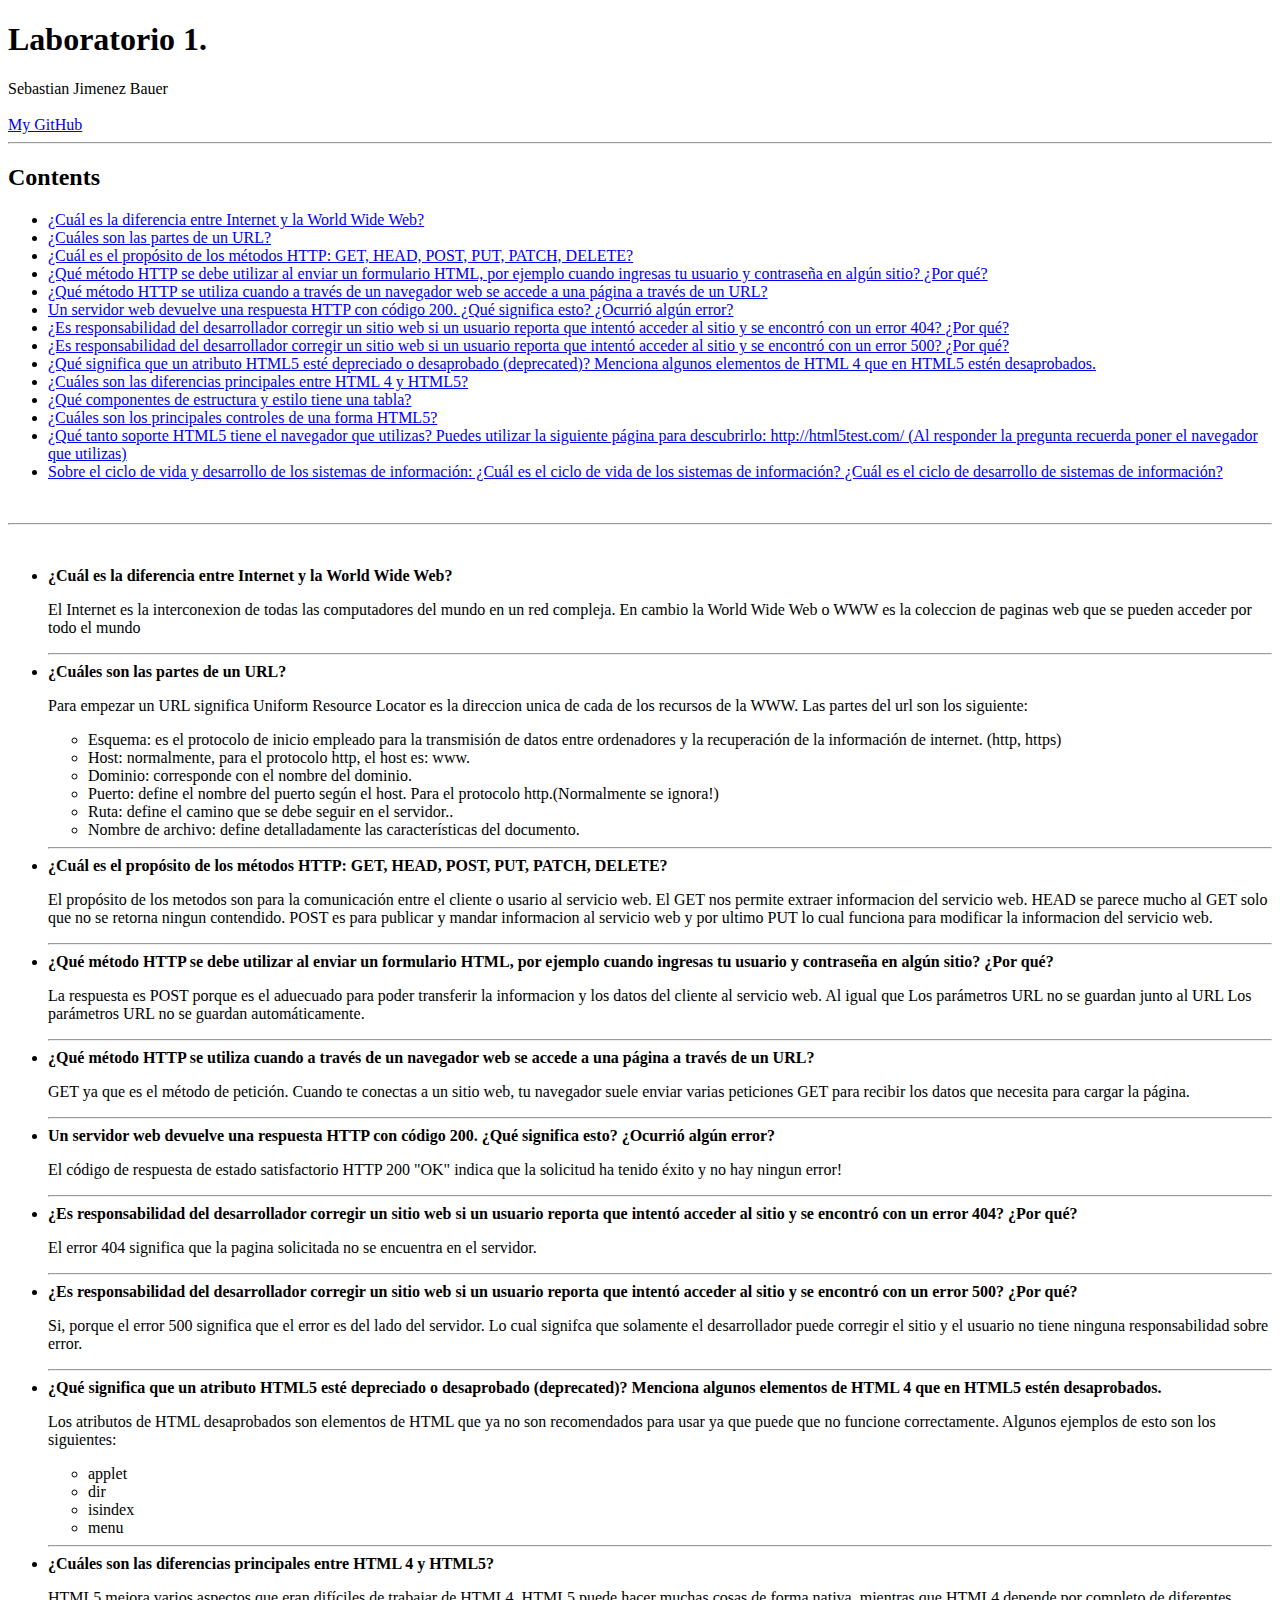
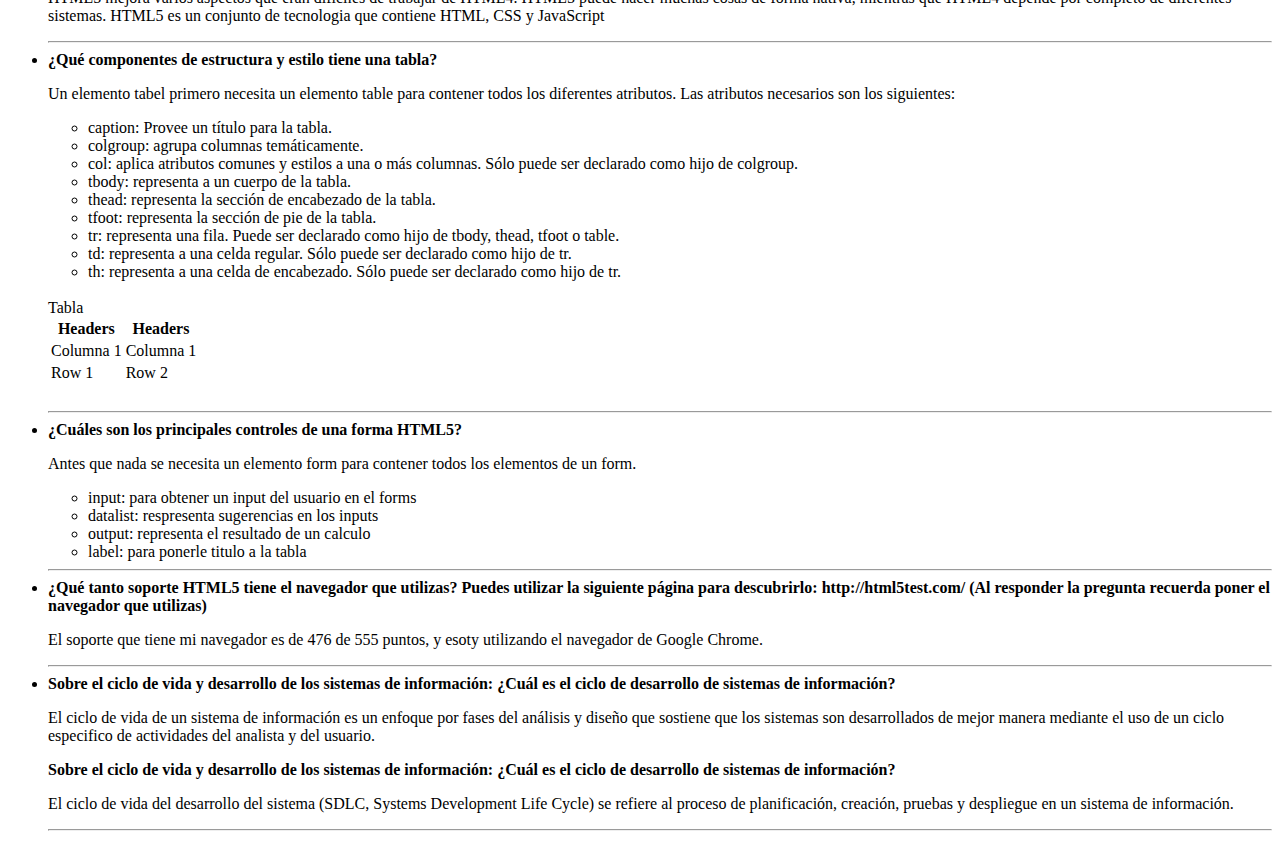
==== index.html @ 90d4cc61 "agregar archivo html del laboratorio 1" ====
<!DOCTYPE html>
<html>
  <head>
    <title>Sebastian Jimenez Bauer</title>
  </head>
  <body>
    <div>
      <h1>Laboratorio 1.</h1>
      <nav>Sebastian Jimenez Bauer</nav>
      <br />
      <a href="https://github.com/SJBauer0"> My GitHub</a>
      <br />
      <hr />
    </div>
    <div>
      <h2>Contents</h2>
      <ul>
        <li>
          <a href="#1"
            >¿Cuál es la diferencia entre Internet y la World Wide Web?</a
          >
        </li>
        <li>
          <a href="#2">¿Cuáles son las partes de un URL?</a>
        </li>
        <li>
          <a href="#3"
            >¿Cuál es el propósito de los métodos HTTP: GET, HEAD, POST, PUT,
            PATCH, DELETE?
          </a>
        </li>
        <li>
          <a href="#4"
            >¿Qué método HTTP se debe utilizar al enviar un formulario HTML, por
            ejemplo cuando ingresas tu usuario y contraseña en algún sitio? ¿Por
            qué?</a
          >
        </li>
        <li>
          <a href="#5"
            >¿Qué método HTTP se utiliza cuando a través de un navegador web se
            accede a una página a través de un URL?</a
          >
        </li>
        <li>
          <a href="#6"
            >Un servidor web devuelve una respuesta HTTP con código 200. ¿Qué
            significa esto? ¿Ocurrió algún error?</a
          >
        </li>
        <li>
          <a href="#7">
            ¿Es responsabilidad del desarrollador corregir un sitio web si un
            usuario reporta que intentó acceder al sitio y se encontró con un
            error 404? ¿Por qué?</a
          >
        </li>
        <li>
          <a href="#8">
            ¿Es responsabilidad del desarrollador corregir un sitio web si un
            usuario reporta que intentó acceder al sitio y se encontró con un
            error 500? ¿Por qué?</a
          >
        </li>
        <li>
          <a href="#9"
            >¿Qué significa que un atributo HTML5 esté depreciado o desaprobado
            (deprecated)? Menciona algunos elementos de HTML 4 que en HTML5
            estén desaprobados.</a
          >
        </li>
        <li>
          <a href="#10"
            >¿Cuáles son las diferencias principales entre HTML 4 y HTML5?</a
          >
        </li>
        <li>
          <a href="#11"
            >¿Qué componentes de estructura y estilo tiene una tabla?</a
          >
        </li>
        <li>
          <a href="#12"
            >¿Cuáles son los principales controles de una forma HTML5?</a
          >
        </li>
        <li>
          <a href="#13">
            ¿Qué tanto soporte HTML5 tiene el navegador que utilizas? Puedes
            utilizar la siguiente página para descubrirlo: http://html5test.com/
            (Al responder la pregunta recuerda poner el navegador que
            utilizas)</a
          >
        </li>
        <li>
          <a href="#14"
            >Sobre el ciclo de vida y desarrollo de los sistemas de información:
            ¿Cuál es el ciclo de vida de los sistemas de información? ¿Cuál es
            el ciclo de desarrollo de sistemas de información?</a
          >
        </li>
      </ul>
    </div>
    <br />
    <hr />
    <br />
    <div>
      <ul>
        <div>
          <li>
            <strong id="1">
              ¿Cuál es la diferencia entre Internet y la World Wide Web?
            </strong>
            <p>
              El Internet es la interconexion de todas las computadores del
              mundo en un red compleja. En cambio la World Wide Web o WWW es la
              coleccion de paginas web que se pueden acceder por todo el mundo
            </p>
          </li>
          <hr />
        </div>
        <div>
          <li>
            <strong id="2"> ¿Cuáles son las partes de un URL? </strong>
            <p>
              Para empezar un URL significa Uniform Resource Locator es la
              direccion unica de cada de los recursos de la WWW. Las partes del
              url son los siguiente:
            </p>
            <ul>
              <li>
                Esquema: es el protocolo de inicio empleado para la transmisión
                de datos entre ordenadores y la recuperación de la información
                de internet. (http, https)
              </li>
              <li>
                Host: normalmente, para el protocolo http, el host es: www.
              </li>
              <li>Dominio: corresponde con el nombre del dominio.</li>
              <li>
                Puerto: define el nombre del puerto según el host. Para el
                protocolo http.(Normalmente se ignora!)
              </li>
              <li>
                Ruta: define el camino que se debe seguir en el servidor..
              </li>
              <li>
                Nombre de archivo: define detalladamente las características del
                documento.
              </li>
            </ul>
          </li>
          <hr />
        </div>
        <div>
          <li>
            <strong id="3">
              ¿Cuál es el propósito de los métodos HTTP: GET, HEAD, POST, PUT,
              PATCH, DELETE?
            </strong>
            <p>
              El propósito de los metodos son para la comunicación entre el
              cliente o usario al servicio web. El GET nos permite extraer
              informacion del servicio web. HEAD se parece mucho al GET solo que
              no se retorna ningun contendido. POST es para publicar y mandar
              informacion al servicio web y por ultimo PUT lo cual funciona para
              modificar la informacion del servicio web.
            </p>
          </li>
          <hr />
        </div>
        <div>
          <li>
            <strong id="4">
              ¿Qué método HTTP se debe utilizar al enviar un formulario HTML,
              por ejemplo cuando ingresas tu usuario y contraseña en algún
              sitio? ¿Por qué?
            </strong>
            <p>
              La respuesta es POST porque es el aduecuado para poder transferir
              la informacion y los datos del cliente al servicio web. Al igual
              que Los parámetros URL no se guardan junto al URL Los parámetros
              URL no se guardan automáticamente.
            </p>
          </li>
          <hr />
        </div>
        <div>
          <li>
            <strong id="5">
              ¿Qué método HTTP se utiliza cuando a través de un navegador web se
              accede a una página a través de un URL?
            </strong>
            <p>
              GET ya que es el método de petición. Cuando te conectas a un sitio
              web, tu navegador suele enviar varias peticiones GET para recibir
              los datos que necesita para cargar la página.
            </p>
          </li>
          <hr />
        </div>
        <div>
          <li>
            <strong id="6">
              Un servidor web devuelve una respuesta HTTP con código 200. ¿Qué
              significa esto? ¿Ocurrió algún error?
            </strong>
            <p>
              El código de respuesta de estado satisfactorio HTTP 200 "OK"
              indica que la solicitud ha tenido éxito y no hay ningun error!
            </p>
          </li>
          <hr />
        </div>
        <div>
          <li>
            <strong id="7">
              ¿Es responsabilidad del desarrollador corregir un sitio web si un
              usuario reporta que intentó acceder al sitio y se encontró con un
              error 404? ¿Por qué?
            </strong>
            <p>
              El error 404 significa que la pagina solicitada no se encuentra en
              el servidor.
            </p>
          </li>
          <hr />
        </div>
        <div>
          <li>
            <strong id="8">
              ¿Es responsabilidad del desarrollador corregir un sitio web si un
              usuario reporta que intentó acceder al sitio y se encontró con un
              error 500? ¿Por qué?
            </strong>
            <p>
              Si, porque el error 500 significa que el error es del lado del
              servidor. Lo cual signifca que solamente el desarrollador puede
              corregir el sitio y el usuario no tiene ninguna responsabilidad
              sobre error.
            </p>
          </li>
          <hr />
        </div>
        <div>
          <li>
            <strong id="9">
              ¿Qué significa que un atributo HTML5 esté depreciado o desaprobado
              (deprecated)? Menciona algunos elementos de HTML 4 que en HTML5
              estén desaprobados.
            </strong>
            <p>
              Los atributos de HTML desaprobados son elementos de HTML que ya no
              son recomendados para usar ya que puede que no funcione
              correctamente. Algunos ejemplos de esto son los siguientes:
            </p>
            <ul>
              <li>applet</li>
              <li>dir</li>
              <li>isindex</li>
              <li>menu</li>
            </ul>
          </li>
          <hr />
        </div>
        <div>
          <li>
            <strong id="10">
              ¿Cuáles son las diferencias principales entre HTML 4 y HTML5?
            </strong>
            <p>
              HTML5 mejora varios aspectos que eran difíciles de trabajar de
              HTML4. HTML5 puede hacer muchas cosas de forma nativa, mientras
              que HTML4 depende por completo de diferentes sistemas. HTML5 es un
              conjunto de tecnologia que contiene HTML, CSS y JavaScript
            </p>
          </li>
          <hr />
        </div>
        <div>
          <li>
            <strong id="11">
              ¿Qué componentes de estructura y estilo tiene una tabla?
            </strong>
            <p>
              Un elemento tabel primero necesita un elemento table para contener
              todos los diferentes atributos. Las atributos necesarios son los
              siguientes:
            </p>
            <ul>
              <li>caption: Provee un título para la tabla.</li>
              <li>colgroup: agrupa columnas temáticamente.</li>
              <li>
                col: aplica atributos comunes y estilos a una o más columnas.
                Sólo puede ser declarado como hijo de colgroup.
              </li>
              <li>tbody: representa a un cuerpo de la tabla.</li>
              <li>thead: representa la sección de encabezado de la tabla.</li>
              <li>tfoot: representa la sección de pie de la tabla.</li>
              <li>
                tr: representa una fila. Puede ser declarado como hijo de tbody,
                thead, tfoot o table.
              </li>
              <li>
                td: representa a una celda regular. Sólo puede ser declarado
                como hijo de tr.
              </li>
              <li>
                th: representa a una celda de encabezado. Sólo puede ser
                declarado como hijo de tr.
              </li>
            </ul>
            <br />
            <table>
              <thead>
                Tabla
              </thead>
              <tbody>
                <tr>
                  <th>Headers</th>
                  <th>Headers</th>
                </tr>
                <tr>
                  <td>Columna 1</td>
                  <td>Columna 1</td>
                </tr>
                <tr>
                  <td>Row 1</td>
                  <td>Row 2</td>
                </tr>
              </tbody>
            </table>
            <br />
          </li>
          <hr />
        </div>
        <div>
          <li>
            <strong id="12">
              ¿Cuáles son los principales controles de una forma HTML5?
            </strong>
            <p>
              Antes que nada se necesita un elemento form para contener todos
              los elementos de un form.
            </p>
            <ul>
              <li>input: para obtener un input del usuario en el forms</li>
              <li>datalist: respresenta sugerencias en los inputs</li>
              <li>output: representa el resultado de un calculo</li>
              <li>label: para ponerle titulo a la tabla</li>
            </ul>
          </li>
          <hr />
        </div>
        <div>
          <li>
            <strong id="13">
              ¿Qué tanto soporte HTML5 tiene el navegador que utilizas? Puedes
              utilizar la siguiente página para descubrirlo:
              http://html5test.com/ (Al responder la pregunta recuerda poner el
              navegador que utilizas)
            </strong>
            <p>
              El soporte que tiene mi navegador es de 476 de 555 puntos, y esoty
              utilizando el navegador de Google Chrome.
            </p>
          </li>
          <hr />
        </div>
        <div>
          <li>
            <strong id="14">
              Sobre el ciclo de vida y desarrollo de los sistemas de
              información: ¿Cuál es el ciclo de desarrollo de sistemas de
              información?
            </strong>
            <p>
              El ciclo de vida de un sistema de información es un enfoque por
              fases del análisis y diseño que sostiene que los sistemas son
              desarrollados de mejor manera mediante el uso de un ciclo
              especifico de actividades del analista y del usuario.
            </p>
            <strong id="14">
              Sobre el ciclo de vida y desarrollo de los sistemas de
              información: ¿Cuál es el ciclo de desarrollo de sistemas de
              información?
            </strong>
            <p>
              El ciclo de vida del desarrollo del sistema (SDLC, Systems
              Development Life Cycle) se refiere al proceso de planificación,
              creación, pruebas y despliegue en un sistema de información.
            </p>
          </li>
          <hr />
        </div>
      </ul>
    </div>
  </body>
</html>
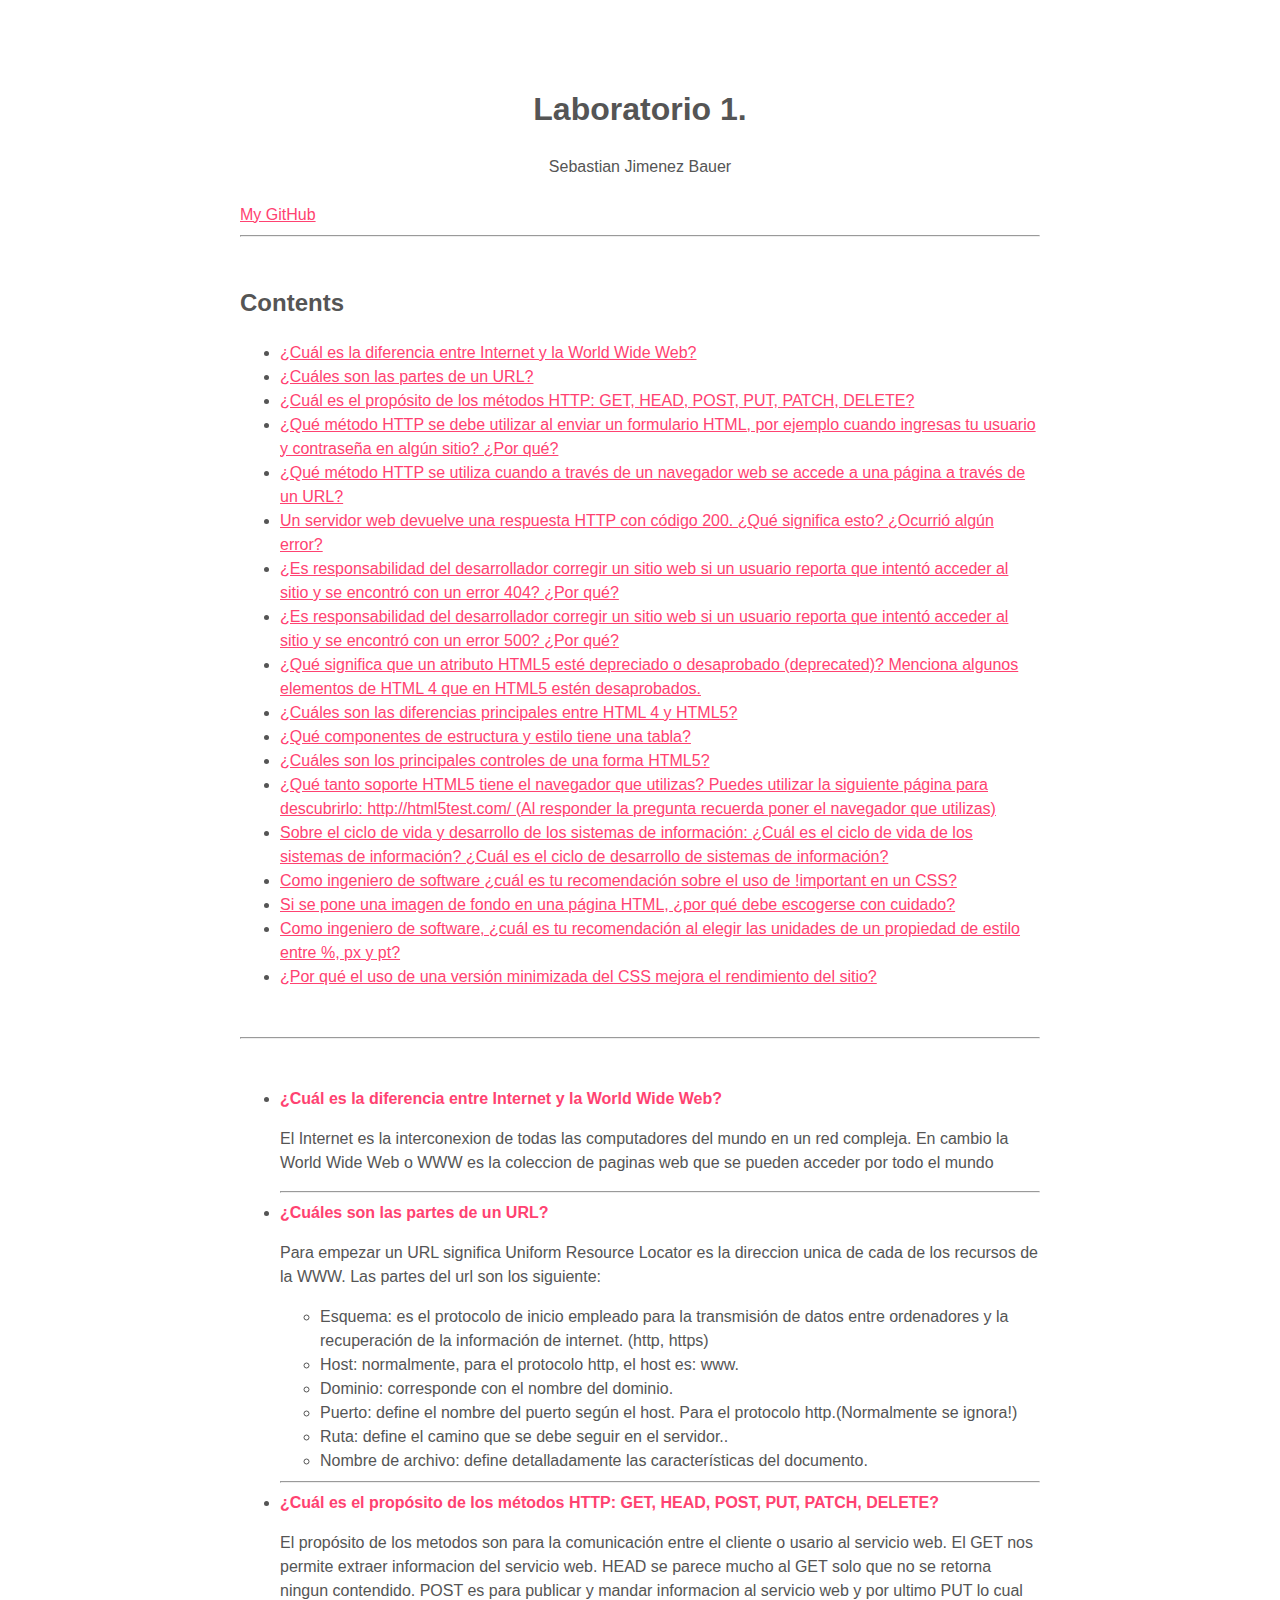
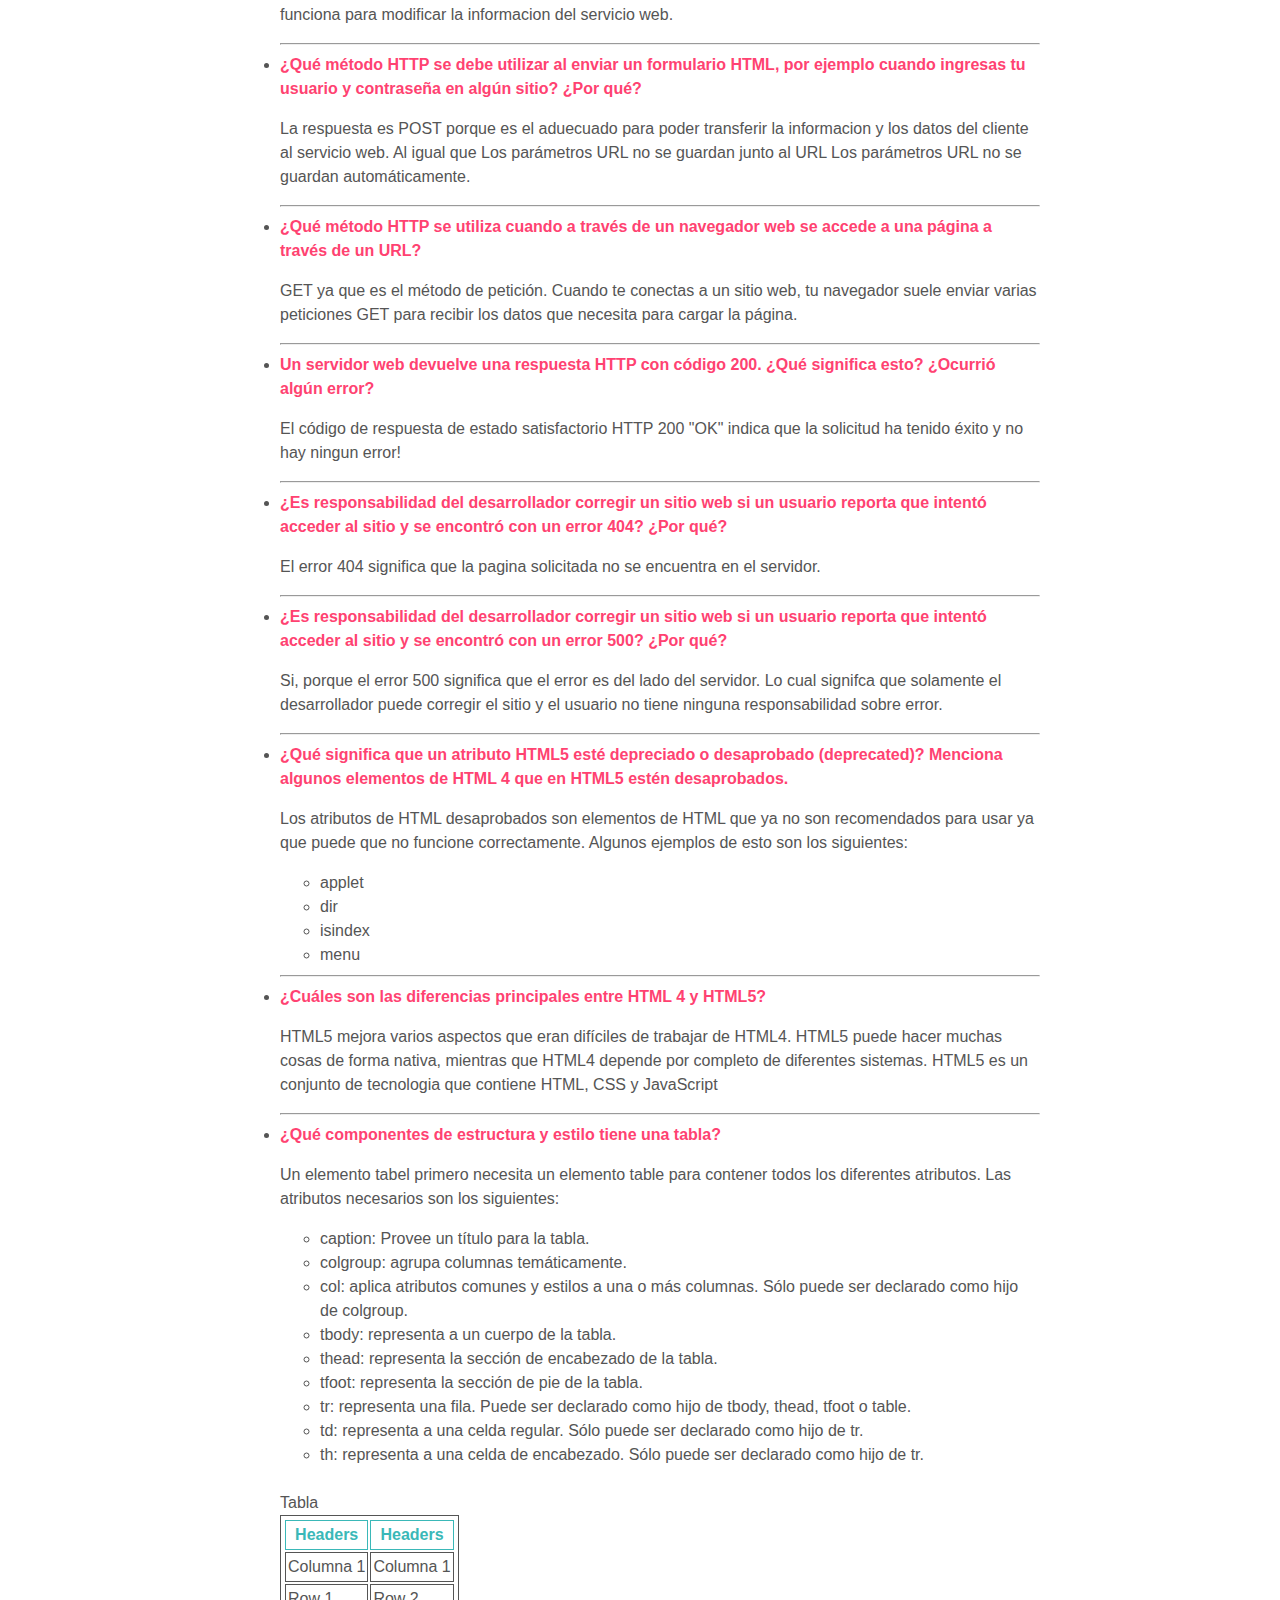
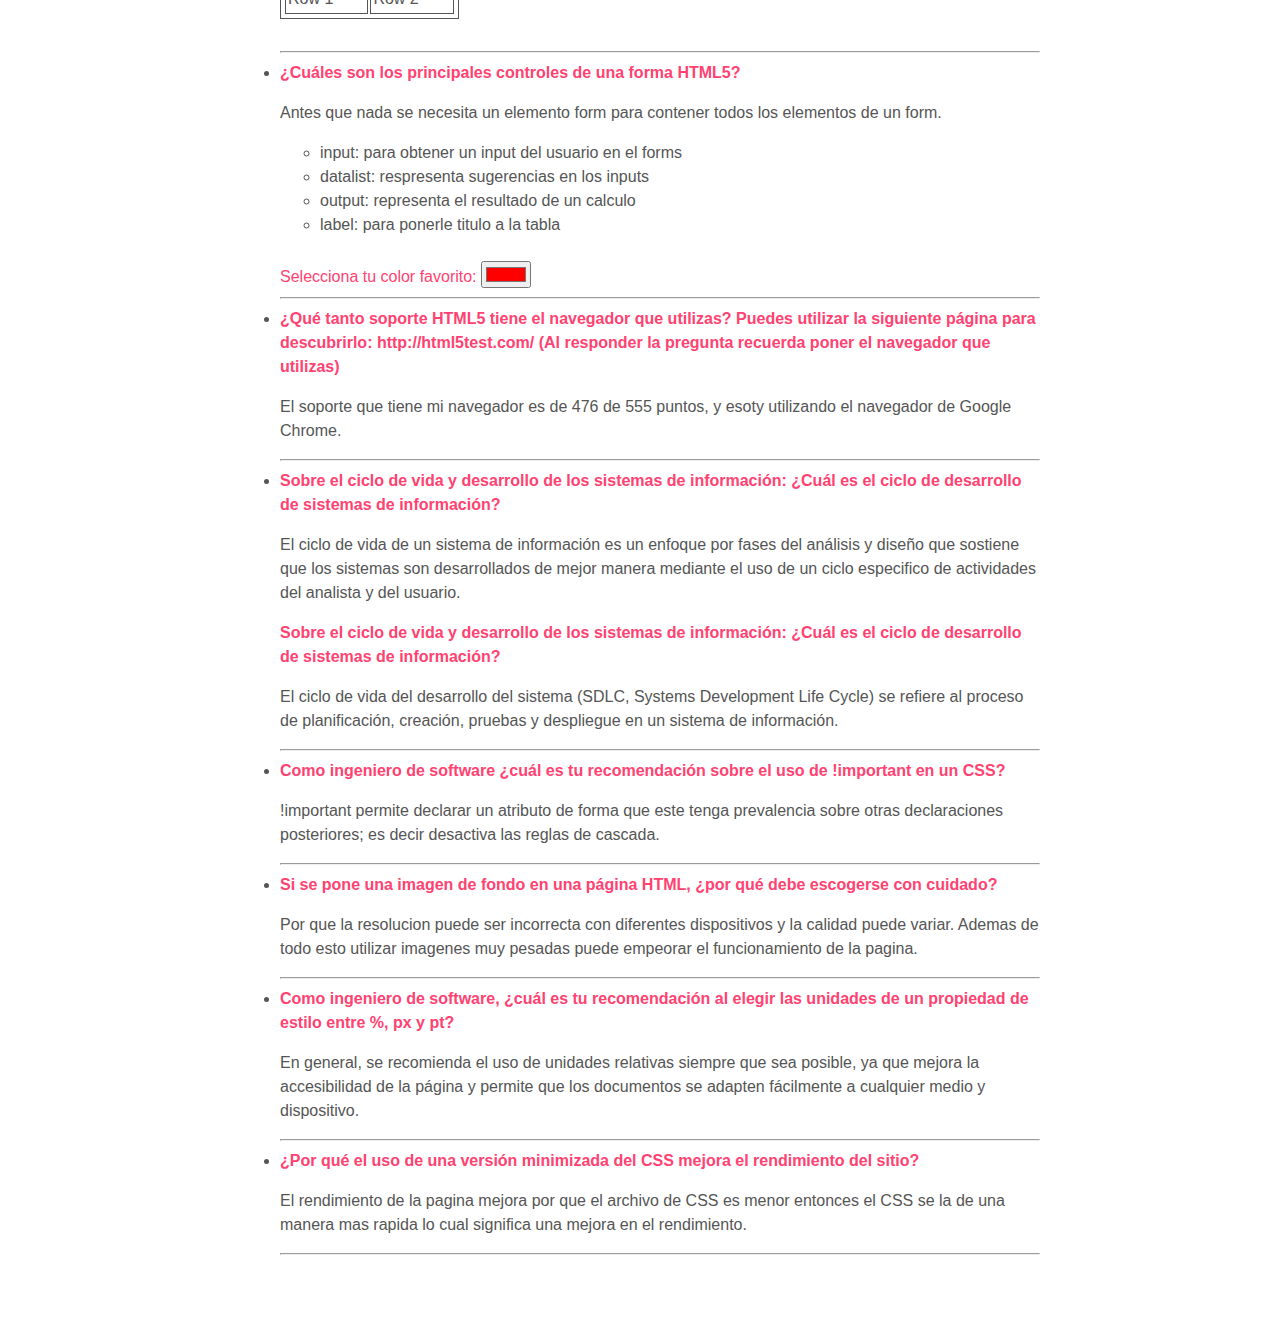
==== commit faf21641: "Added CSS Styling" ====
--- a/index.html
+++ b/index.html
@@ -3,6 +3,7 @@
   <head>
     <title>Sebastian Jimenez Bauer</title>
   </head>
+  <link rel="stylesheet" href="style.css" />
   <body>
     <div>
       <h1>Laboratorio 1.</h1>
@@ -99,6 +100,30 @@
             el ciclo de desarrollo de sistemas de información?</a
           >
         </li>
+        <li>
+          <a href="#15"
+            >Como ingeniero de software ¿cuál es tu recomendación sobre el uso
+            de !important en un CSS?
+          </a>
+        </li>
+        <li>
+          <a href="#16"
+            >Si se pone una imagen de fondo en una página HTML, ¿por qué debe
+            escogerse con cuidado?
+          </a>
+        </li>
+        <li>
+          <a href="#17"
+            >Como ingeniero de software, ¿cuál es tu recomendación al elegir las
+            unidades de un propiedad de estilo entre %, px y pt?
+          </a>
+        </li>
+        <li>
+          <a href="#18"
+            >¿Por qué el uso de una versión minimizada del CSS mejora el
+            rendimiento del sitio?
+          </a>
+        </li>
       </ul>
     </div>
     <br />
@@ -316,7 +341,7 @@
                 Tabla
               </thead>
               <tbody>
-                <tr>
+                <tr style="color: rgb(58, 184, 184)">
                   <th>Headers</th>
                   <th>Headers</th>
                 </tr>
@@ -349,6 +374,10 @@
               <li>output: representa el resultado de un calculo</li>
               <li>label: para ponerle titulo a la tabla</li>
             </ul>
+            <br />
+            <label for="favcolor">Selecciona tu color favorito: </label>
+            <input type="color" id="favcolor" name="favcolor" value="#ff0000" />
+            <br />
           </li>
           <hr />
         </div>
@@ -393,6 +422,64 @@
           </li>
           <hr />
         </div>
+        <div>
+          <li>
+            <strong id="15">
+              Como ingeniero de software ¿cuál es tu recomendación sobre el uso
+              de !important en un CSS?
+            </strong>
+            <p>
+              !important permite declarar un atributo de forma que este tenga
+              prevalencia sobre otras declaraciones posteriores; es decir
+              desactiva las reglas de cascada.
+            </p>
+          </li>
+          <hr />
+        </div>
+        <div>
+          <li>
+            <strong id="16">
+              Si se pone una imagen de fondo en una página HTML, ¿por qué debe
+              escogerse con cuidado?
+            </strong>
+            <p>
+              Por que la resolucion puede ser incorrecta con diferentes
+              dispositivos y la calidad puede variar. Ademas de todo esto
+              utilizar imagenes muy pesadas puede empeorar el funcionamiento de
+              la pagina.
+            </p>
+          </li>
+          <hr />
+        </div>
+        <div>
+          <li>
+            <strong id="17">
+              Como ingeniero de software, ¿cuál es tu recomendación al elegir
+              las unidades de un propiedad de estilo entre %, px y pt?
+            </strong>
+            <p>
+              En general, se recomienda el uso de unidades relativas siempre que
+              sea posible, ya que mejora la accesibilidad de la página y permite
+              que los documentos se adapten fácilmente a cualquier medio y
+              dispositivo.
+            </p>
+          </li>
+          <hr />
+        </div>
+        <div>
+          <li>
+            <strong id="18">
+              ¿Por qué el uso de una versión minimizada del CSS mejora el
+              rendimiento del sitio?
+            </strong>
+            <p>
+              El rendimiento de la pagina mejora por que el archivo de CSS es
+              menor entonces el CSS se la de una manera mas rapida lo cual
+              significa una mejora en el rendimiento.
+            </p>
+          </li>
+          <hr />
+        </div>
       </ul>
     </div>
   </body>
--- a/style.css
+++ b/style.css
@@ -0,0 +1 @@
+body{margin:0 auto;max-width:50em;font-family:Helvetica,Arial,sans-serif;line-height:1.5;padding:4em 1em;color:#555}h2{margin-top:1em;padding-top:1em}a,label,strong{color:#ff4271}code,pre{background:#eee}code{padding:2px 4px;vertical-align:text-bottom}pre{padding:1em}table,td,th{border:1px solid;padding:2px}h1,nav{text-align:center}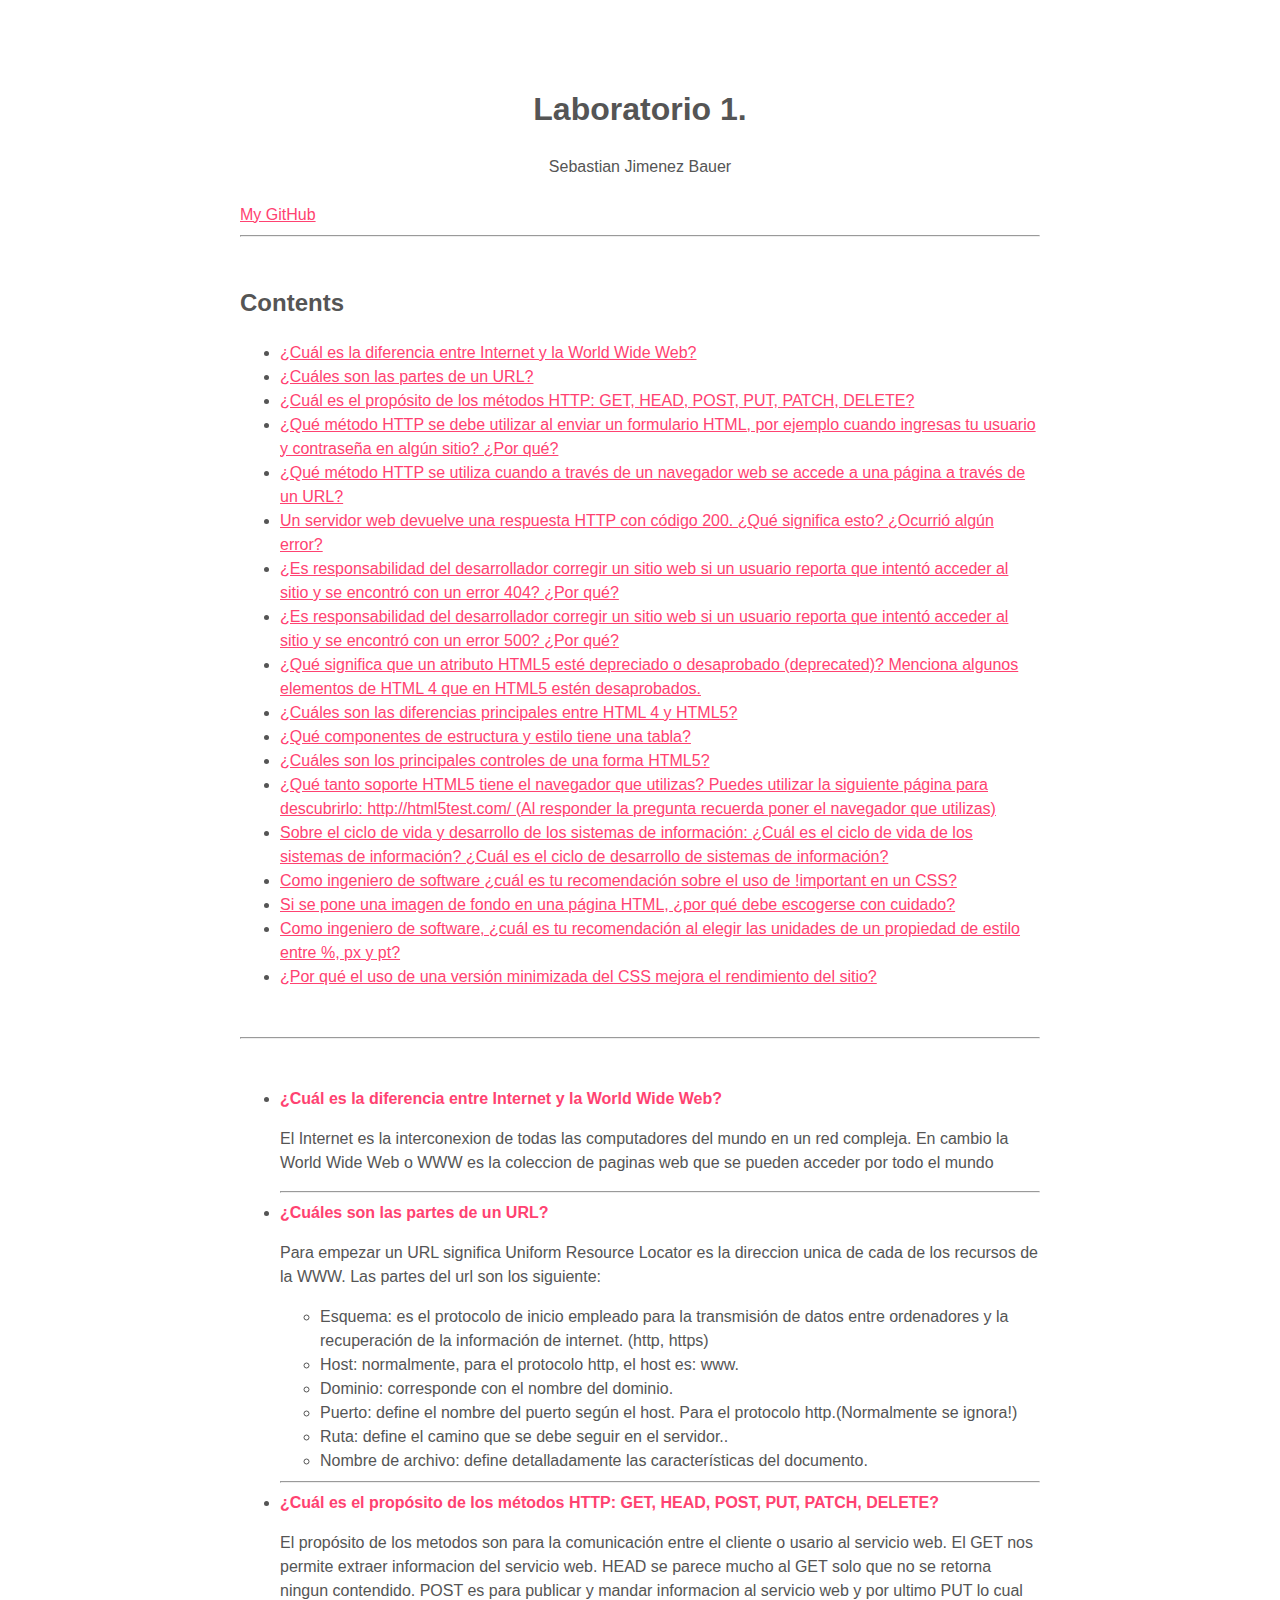
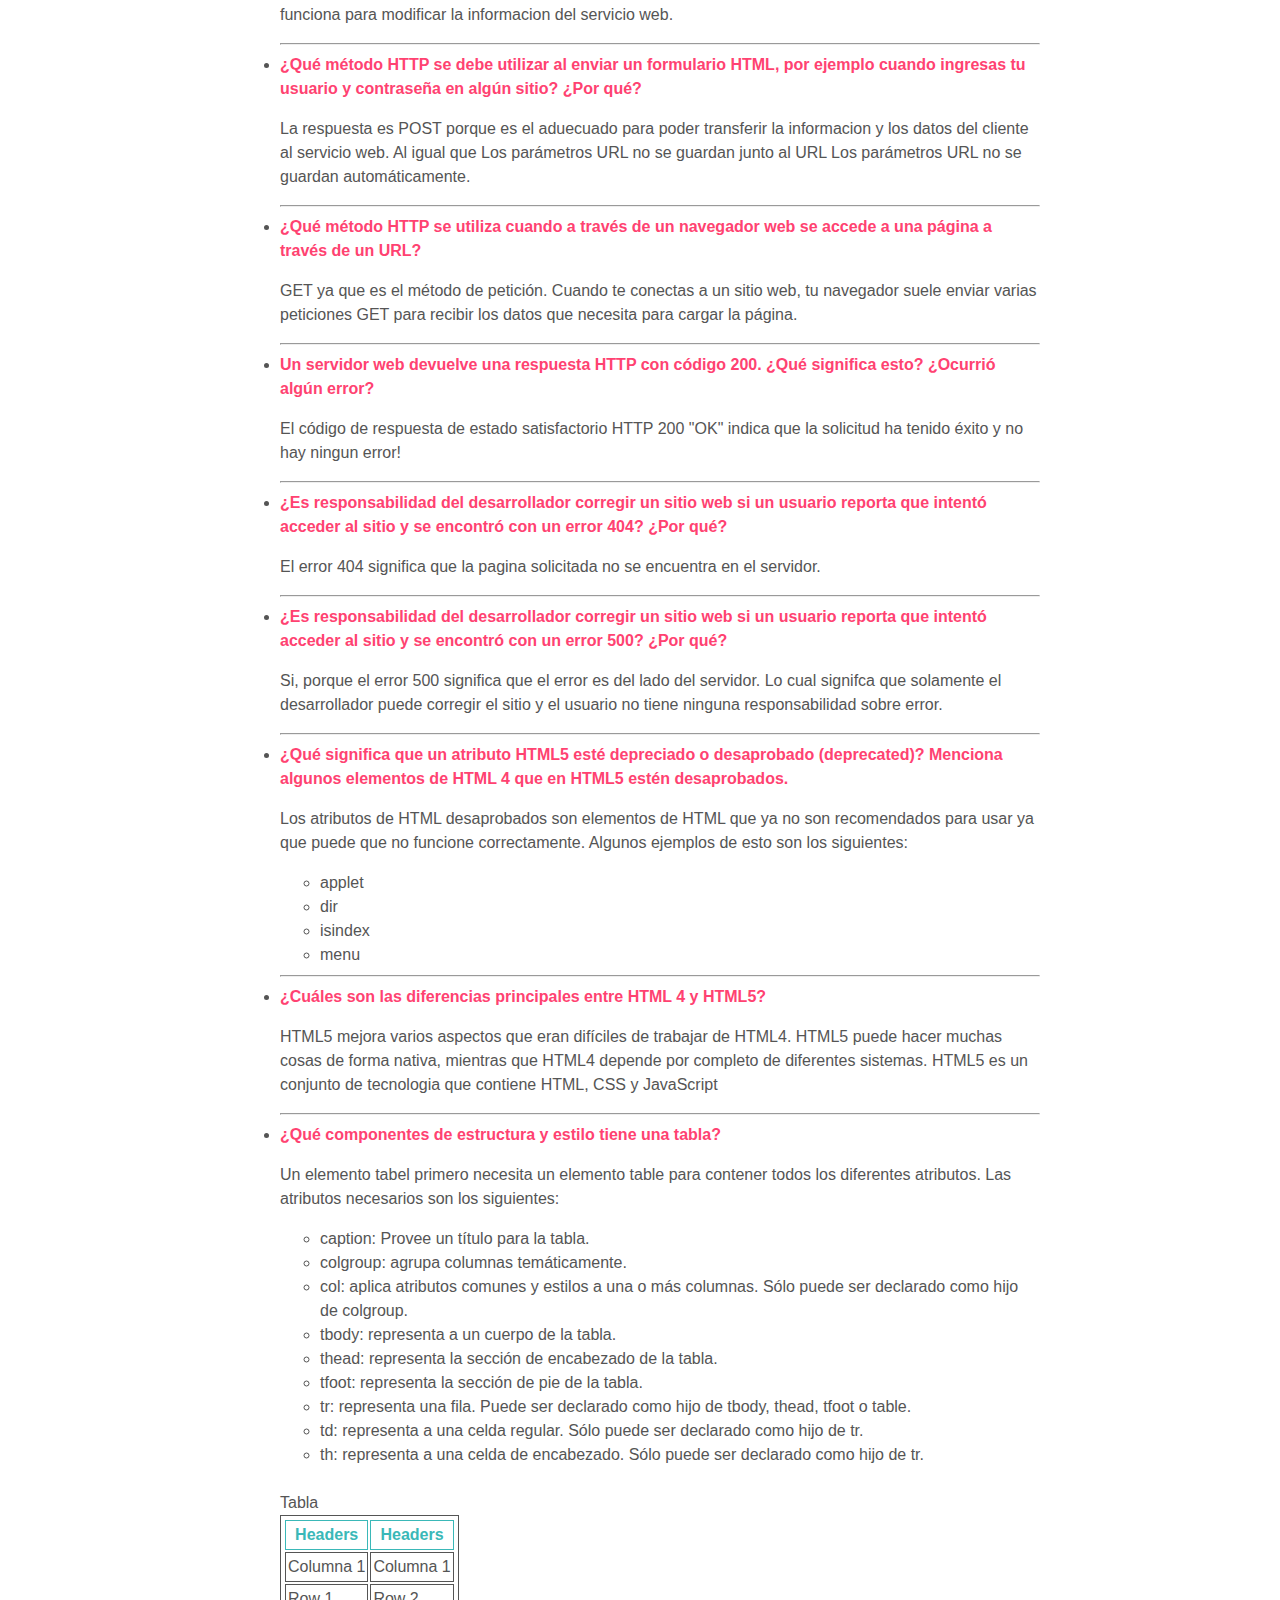
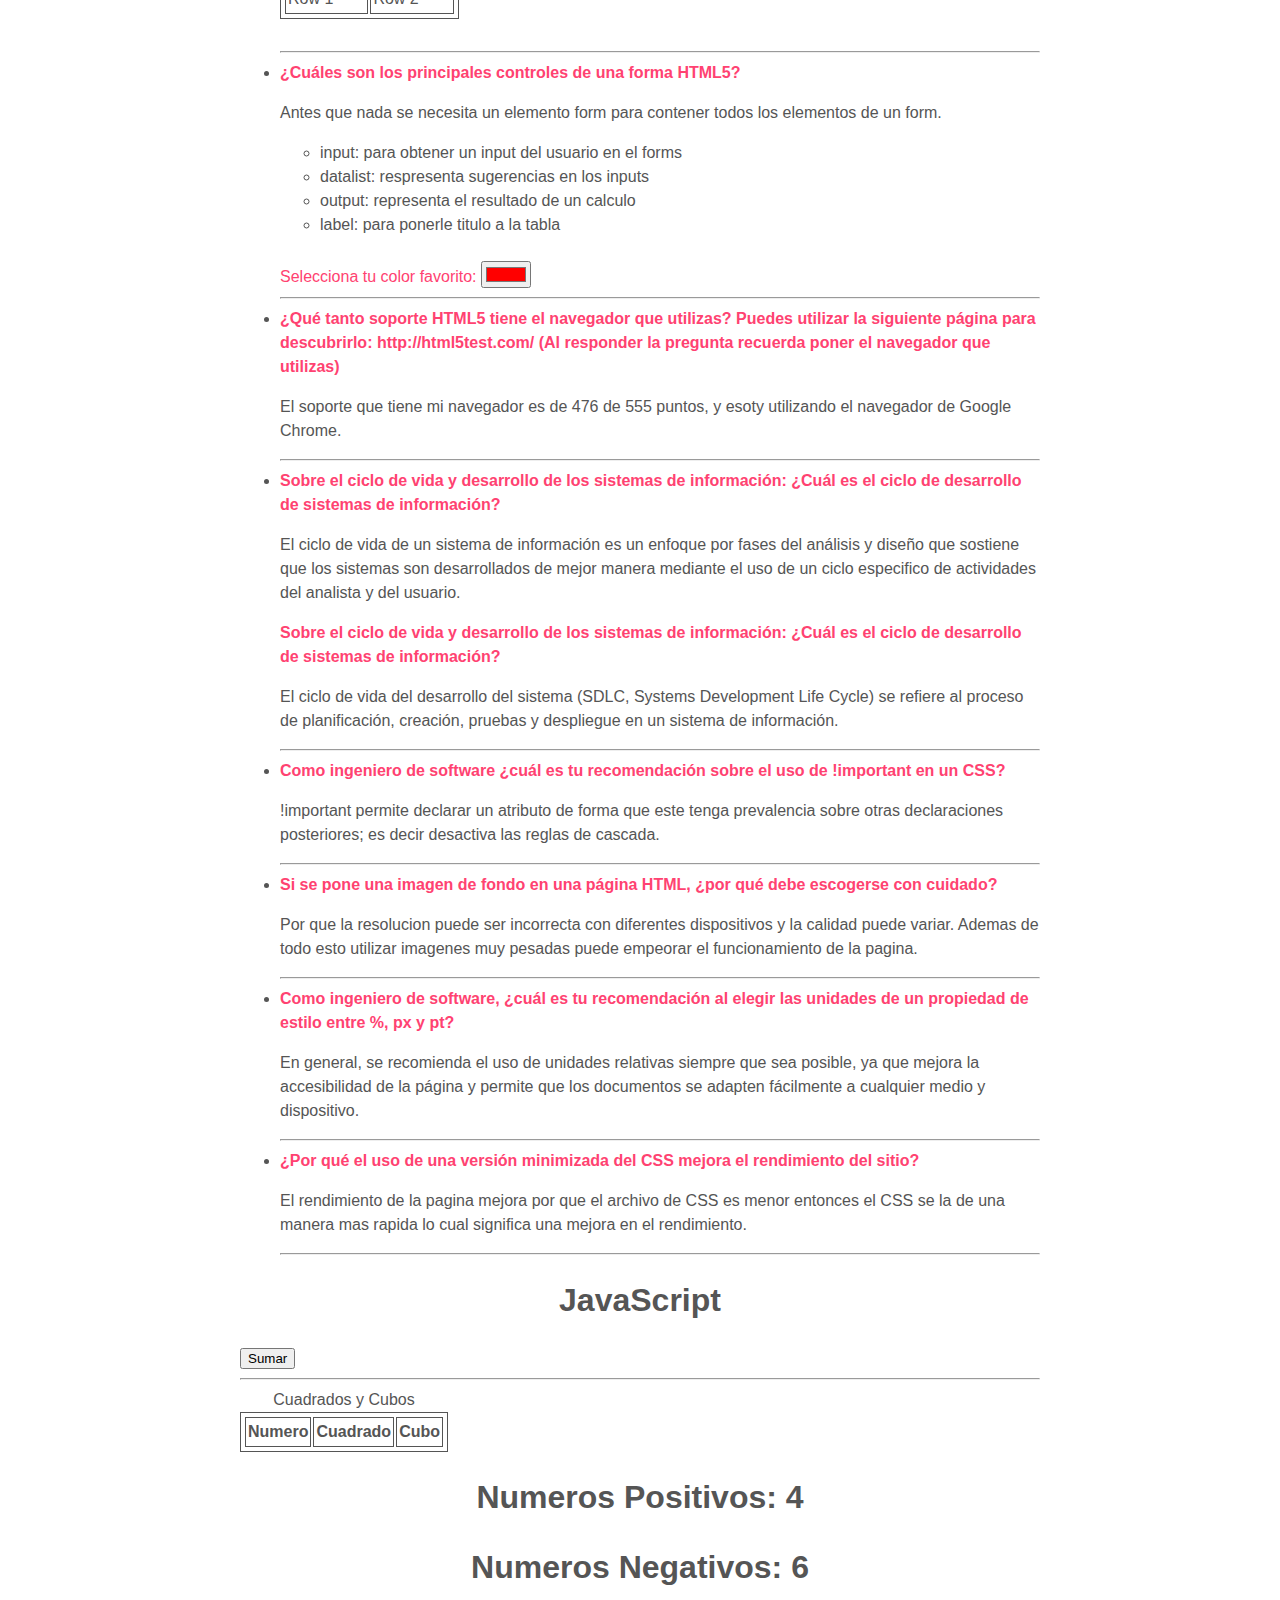
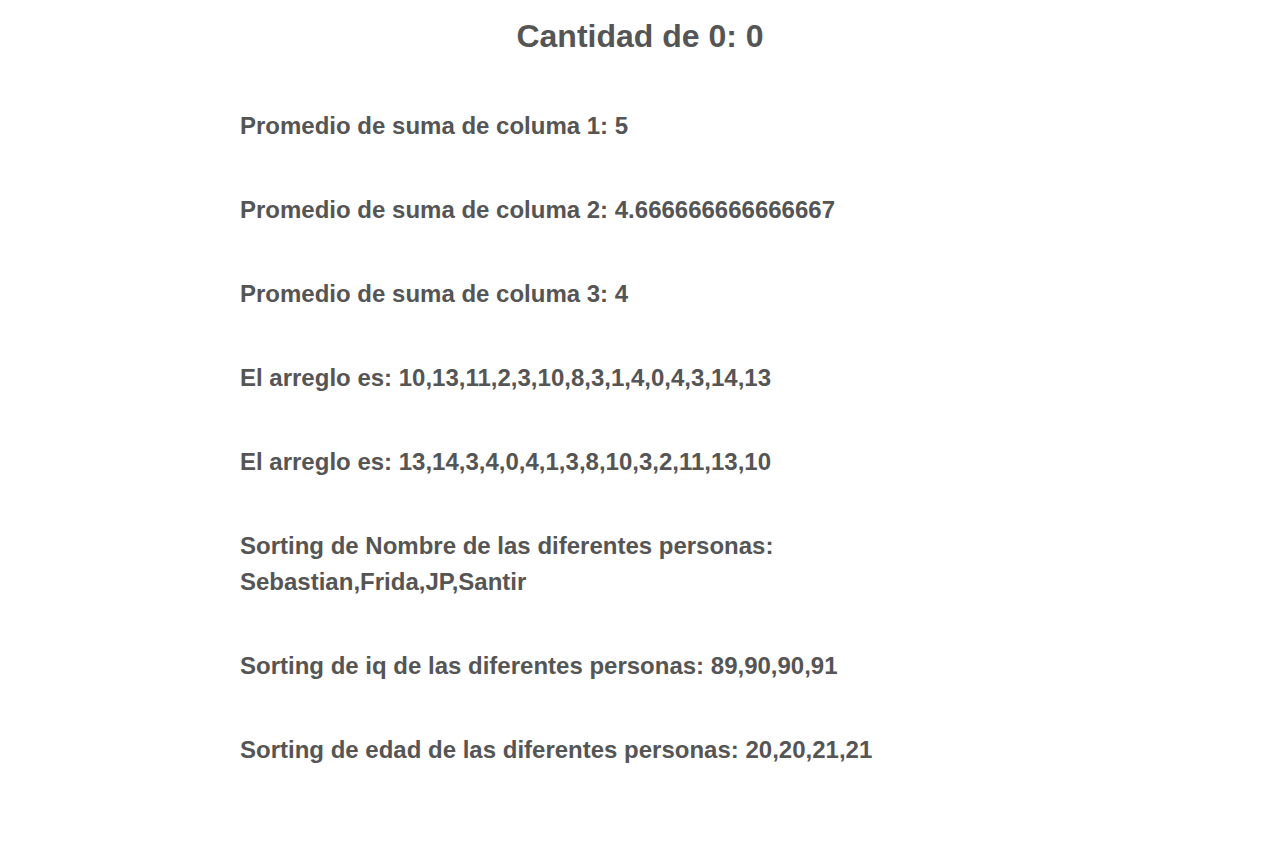
==== commit 655aafa3: "Added JS functions" ====
--- a/index.html
+++ b/index.html
@@ -482,5 +482,11 @@
         </div>
       </ul>
     </div>
+    <h1>JavaScript</h1>
+    <button onclick="{sum()}">
+      Sumar
+    </button>
+    <hr />
+    <script src="js.js"></script>
   </body>
 </html>
